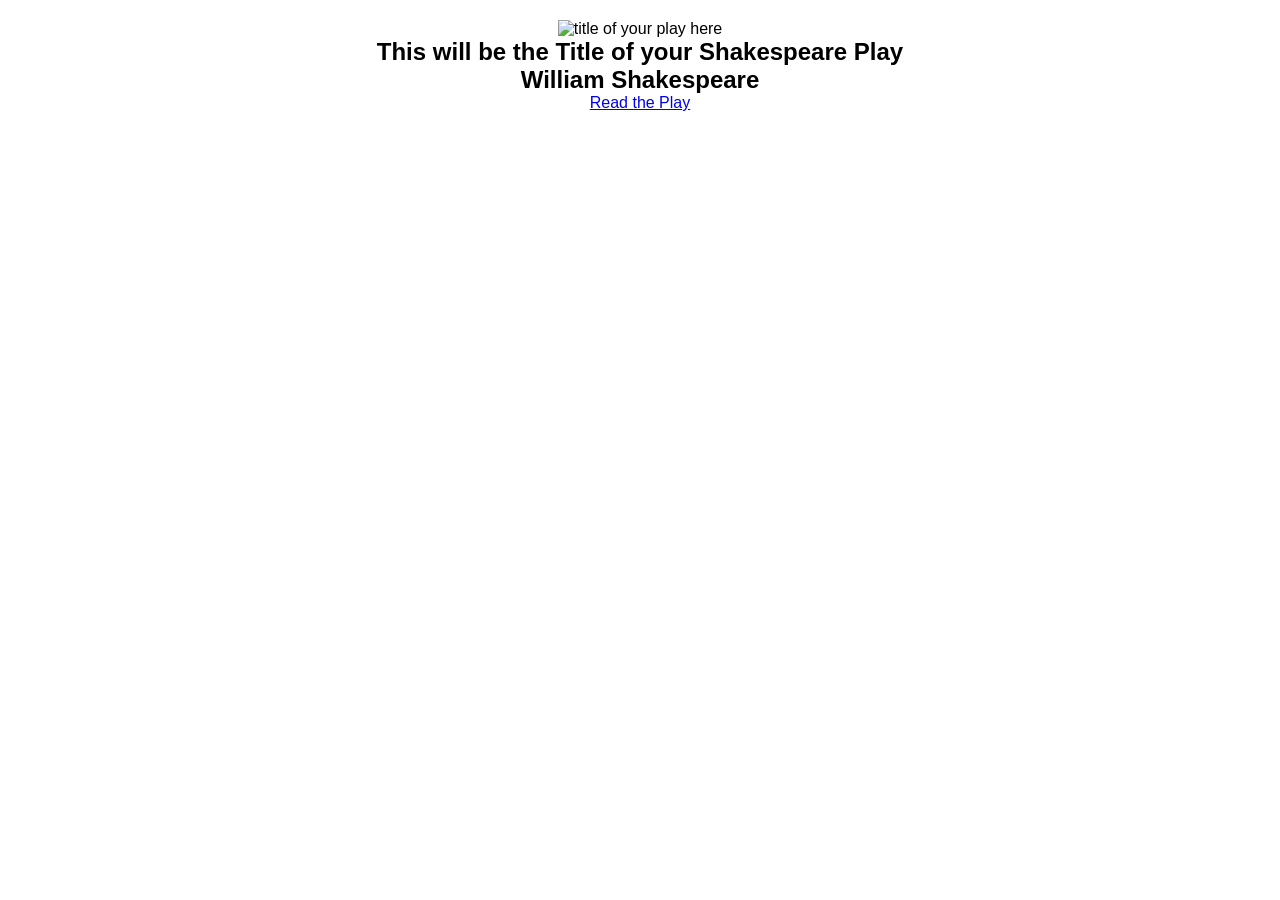
==== docs/index.html @ eb50fac5 "Initial commit" ====
<!DOCTYPE html>
<html xmlns="http://www.w3.org/1999/xhtml">
<head>
	<meta name="viewport" content="width=device-width, initial-scale=1">
	<meta charset="UTF-8" />
	<title>The title of your play goes here ---- CHANGE THIS</title>
	<!-- link you stylesheet here -->
	<link rel="stylesheet" href="css/styles.css" />
</head>
<body><!-- here goes your content -->
	<section class="cover">
			<img src="images/replace this with the cover image" alt="title of your play here" class="coverimage" />
		<h1>This will be the Title of your Shakespeare Play</h1>
		<h2>William Shakespeare</h2>
		<!-- Change play.html in the following line to the name of your exported file from InDesign -->
		<a href="play.html" title="view the play">Read the Play</a>
	</section>
	<section class="synopsis">
	<!--insert your marked up synopsis here -->
	</section>
</body>
</html>
---- docs/css/styles.css ----
/* This stylesheet is where to add styles for your Shakespeare Play */
/*We usually add something general for the body*/
* {
  margin: 0;
  padding: 0;
  box-sizing: border-box;
}

body {
  font-family: Verdana, Geneva, Tahoma, sans-serif;
  /*your style rules go in here */
}

section {
  border: 0;
}

/*Here follows the class names that you will have in your html*/
/*You may have more if you added styles in InDesign*/
/*You need to add the style attributes between the curly brackets*/

/* the following may not be used but it doesn't matter if they are listed here  */

section.cover {
  text-align: center;
  width: 70%;
  margin: 20px auto;
}

img.playimage {
  /* you will need a width attribute in here */
  max-width: 40%;
  padding: 20px auto;
}

img.shakespeareimage {
  /* you will need a width attribute in here */
  max-width: 40%;
  padding: 20px auto;
}

/* If you have created any new stlyes in InDesign and used export tags then you need to add them here */

section.dramatis {
}
section.play {
}
div.sceneImage {
}
h1.act {
}
p.character {
}
p.charactername {
}
h1.dramatishead {
}
h2.firstscene {
}
h2.location {
}
p.play_location {
}
p.prose {
}
h2.scene {
}
p.song {
}
h2.stagedirection {
}
p.verseline {
}
span.character_role {
}
span.stage_directions_inline {
}

span.character_beforespeech {
}
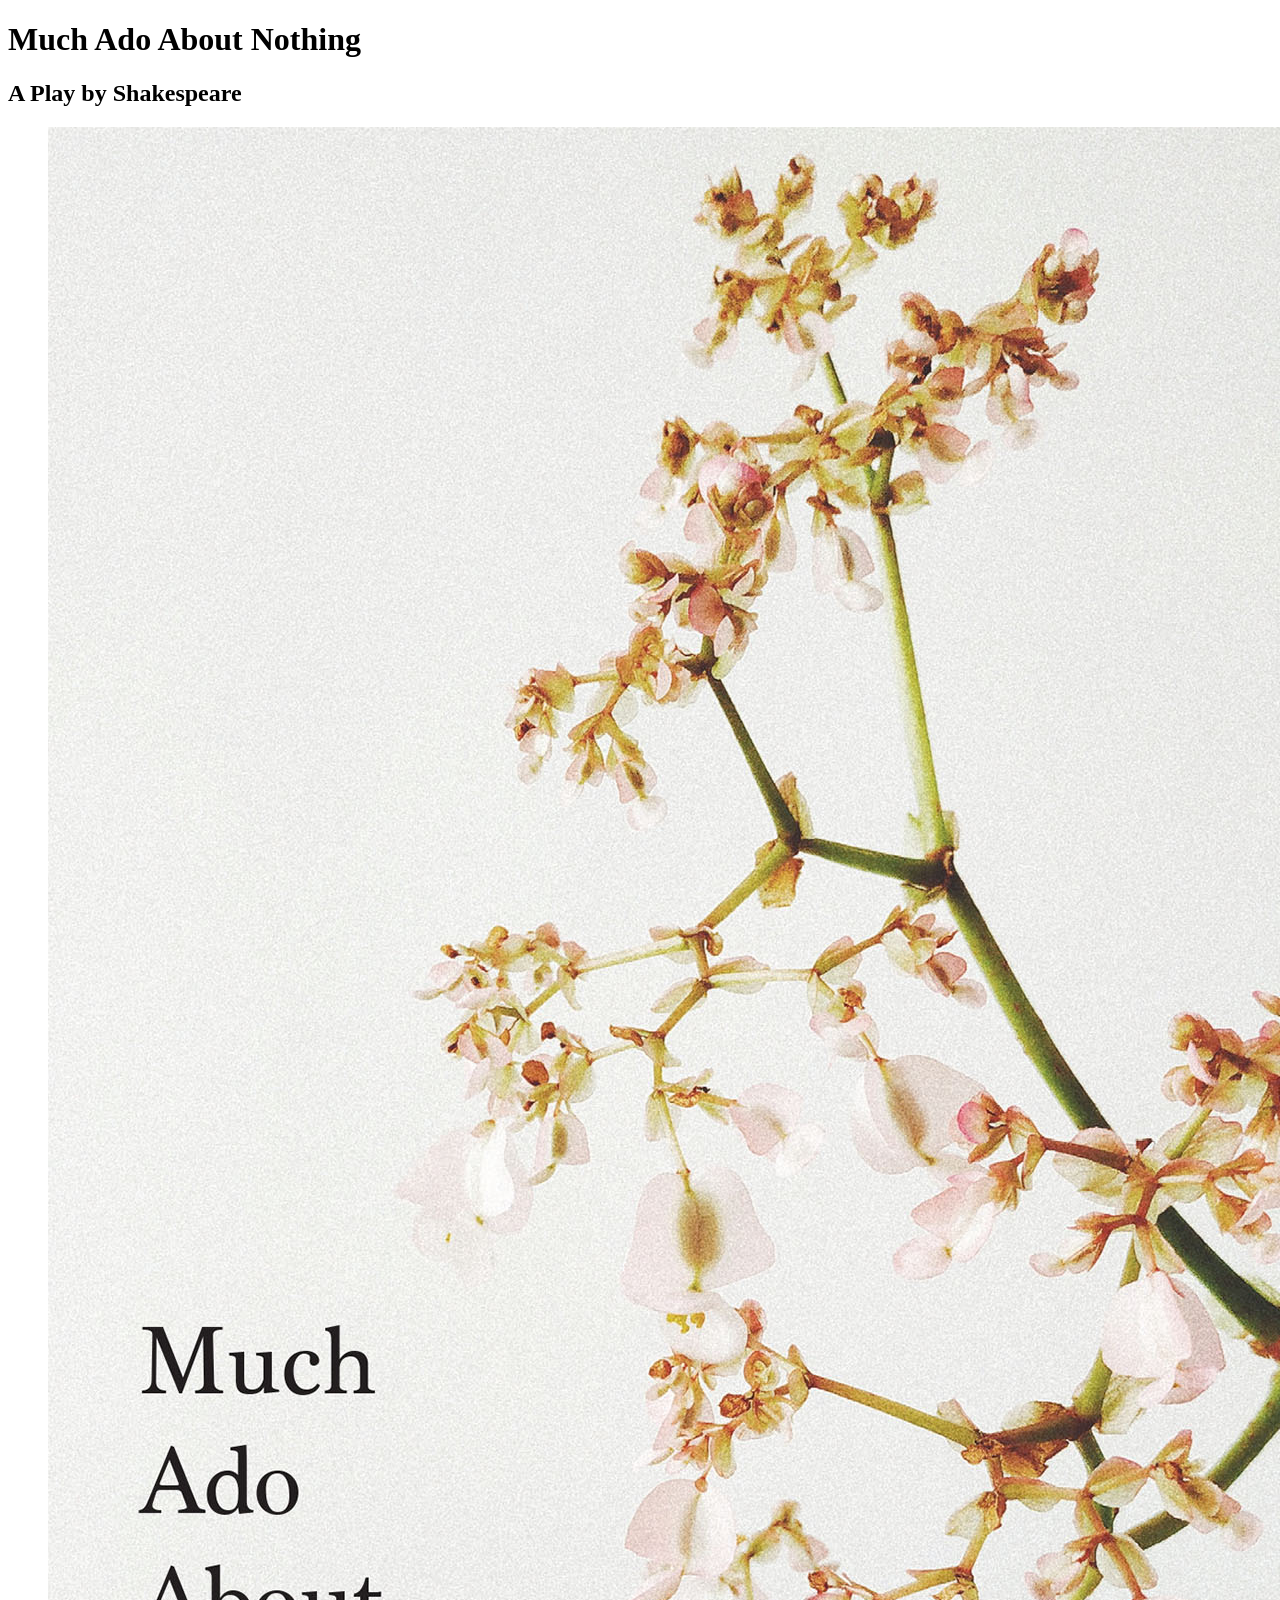
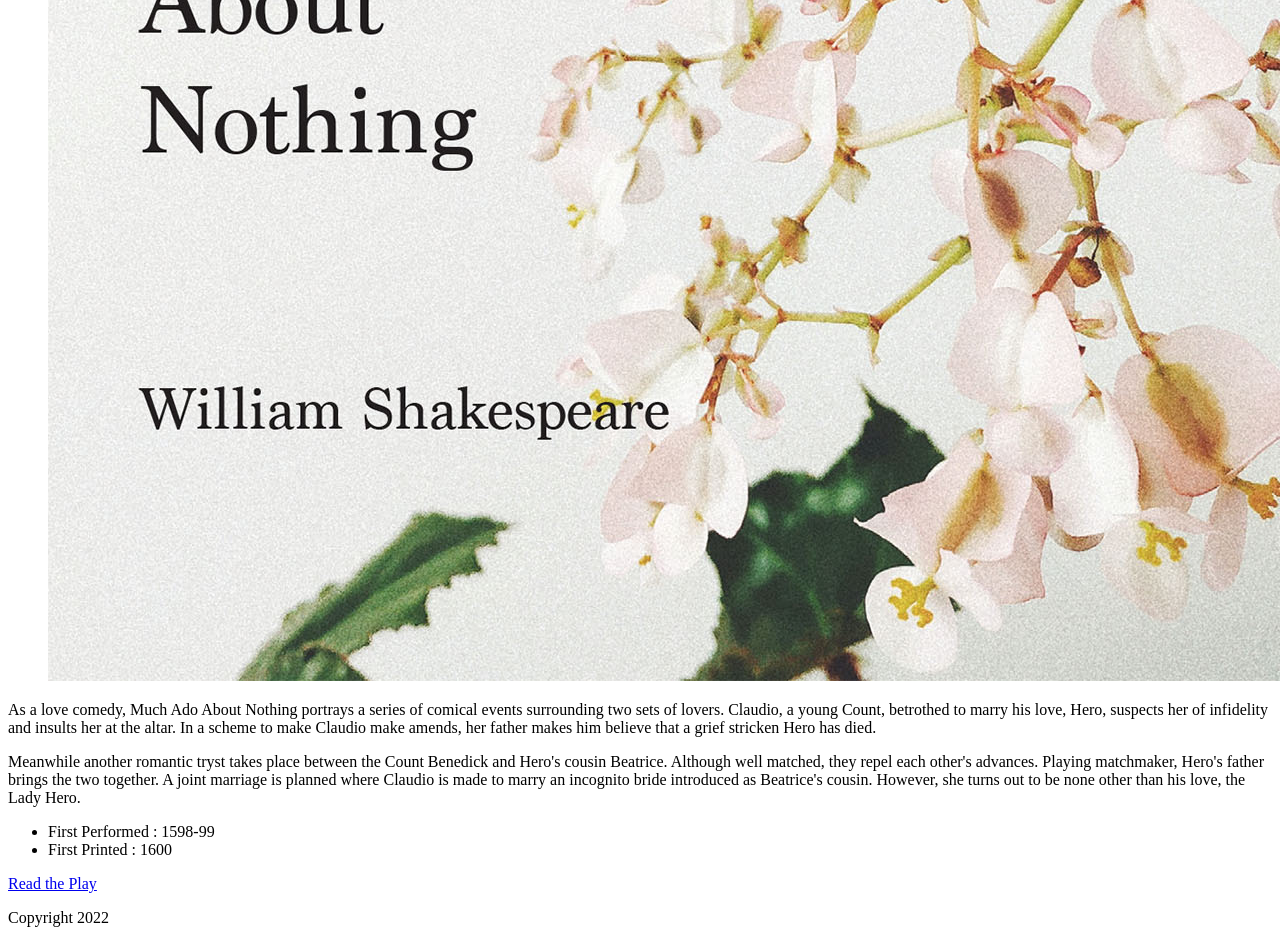
==== commit 6b18ad41: "Add files via upload" ====
--- a/docs/index.html
+++ b/docs/index.html
@@ -1,22 +1,45 @@
 <!DOCTYPE html>
-<html xmlns="http://www.w3.org/1999/xhtml">
+<html lang="en">
 <head>
-	<meta name="viewport" content="width=device-width, initial-scale=1">
-	<meta charset="UTF-8" />
-	<title>The title of your play goes here ---- CHANGE THIS</title>
-	<!-- link you stylesheet here -->
-	<link rel="stylesheet" href="css/styles.css" />
+    <meta charset="UTF-8">
+    <meta http-equiv="X-UA-Compatible" content="IE=edge">
+    <meta name="viewport" content="width=, initial-scale=1.0">
+    <link rel="stylesheet" href="CSSStyles/Home.css">
+    
+
+    <title>Home:Much Ado About Nothing</title>
+    
 </head>
-<body><!-- here goes your content -->
-	<section class="cover">
-			<img src="images/replace this with the cover image" alt="title of your play here" class="coverimage" />
-		<h1>This will be the Title of your Shakespeare Play</h1>
-		<h2>William Shakespeare</h2>
-		<!-- Change play.html in the following line to the name of your exported file from InDesign -->
-		<a href="play.html" title="view the play">Read the Play</a>
-	</section>
-	<section class="synopsis">
-	<!--insert your marked up synopsis here -->
-	</section>
+<body>
+    <header>
+        <h1>Much Ado About Nothing</h1>
+        <h2>A Play by Shakespeare</h2>
+    </header>
+<main>
+
+<figure class="cover">
+<a href="MuchAdoAboutNothing.html"
+><img
+src="Images/Book Cover- Much Ado.jpg" alt="Cover Again"
+/>
+</a>
+</figure>
+
+<section>
+    <p class="first">As a love comedy, Much Ado About Nothing portrays a series of comical events surrounding two sets of lovers.  Claudio, a young Count, betrothed to marry his love, Hero, suspects her of infidelity and insults her at the altar.  In a scheme to make Claudio make amends, her father makes him believe that a grief stricken Hero has died.</p>
+
+    <p>Meanwhile another romantic tryst takes place between the Count Benedick and Hero's cousin Beatrice. Although well matched, they repel each other's advances. Playing matchmaker, Hero's father brings the two together. A joint marriage is planned where Claudio is made to marry an incognito bride introduced as Beatrice's cousin. However, she turns out to be none other than his love, the Lady Hero.</p>
+
+    <ul>
+        <li>First Performed : 1598-99</li>
+        <li>First Printed : 1600</li>
+    </ul>
+
+    <p class="playlink"><a href="MuchAdoAboutNothing.html">Read the Play</a></p>
+</section>
+
+</main>
+
+<footer>Copyright 2022</footer>
 </body>
 </html>
